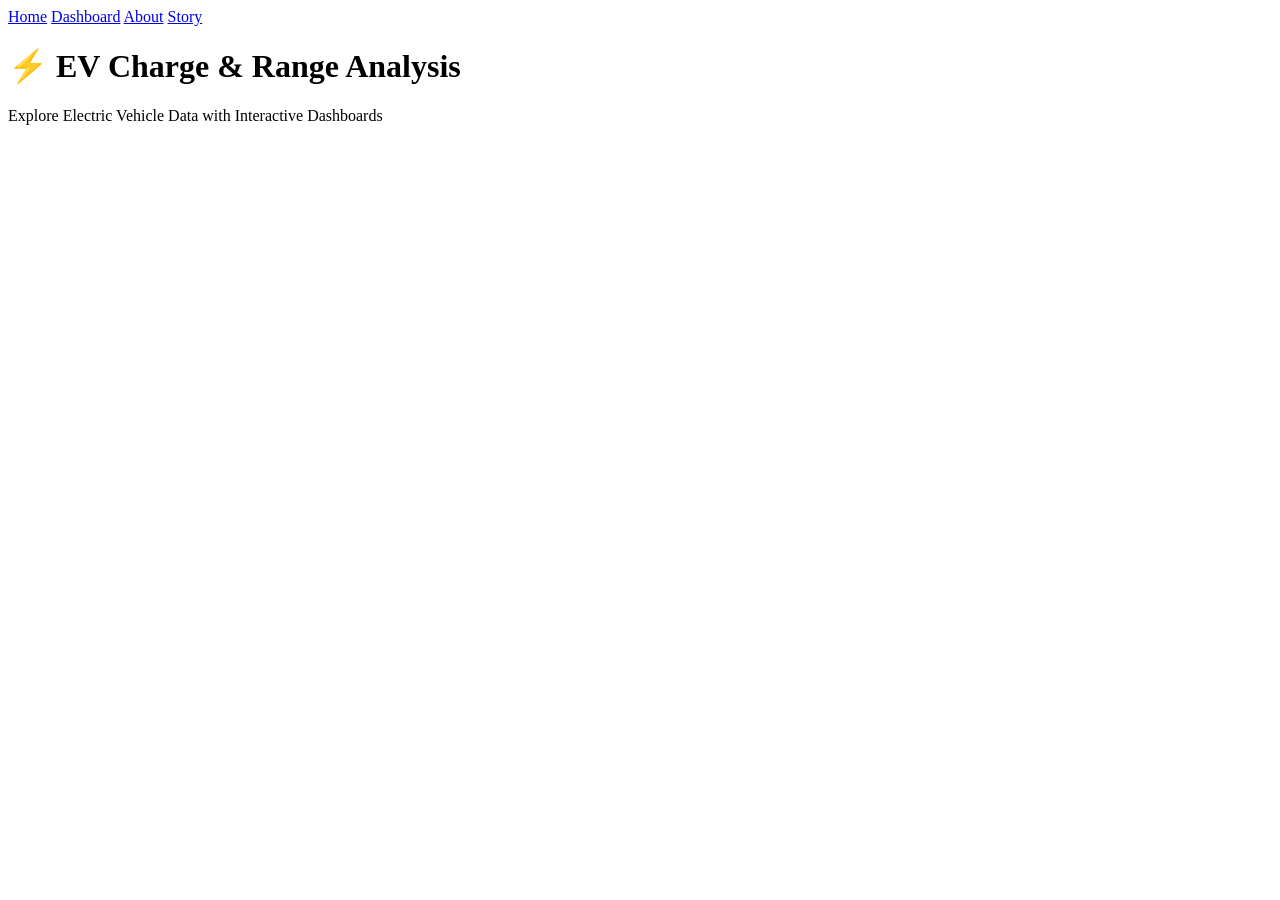
==== templates/index.html @ 2455f942 "initial commit" ====
<!DOCTYPE html>
<html>
<head>
    <title>EV Analysis</title>
    <link rel="stylesheet" href="{{ url_for('static', filename='style.css') }}">
</head>
<body>

<div class="navbar">
    <a href="/">Home</a>
    <a href="/dashboard">Dashboard</a>
    <a href="/about">About</a>
    <a href="/story">Story</a>
</div>

<div class="container">
    <h1>⚡ EV Charge & Range Analysis</h1>
    <p>Explore Electric Vehicle Data with Interactive Dashboards</p>
</div>

</body>
</html>
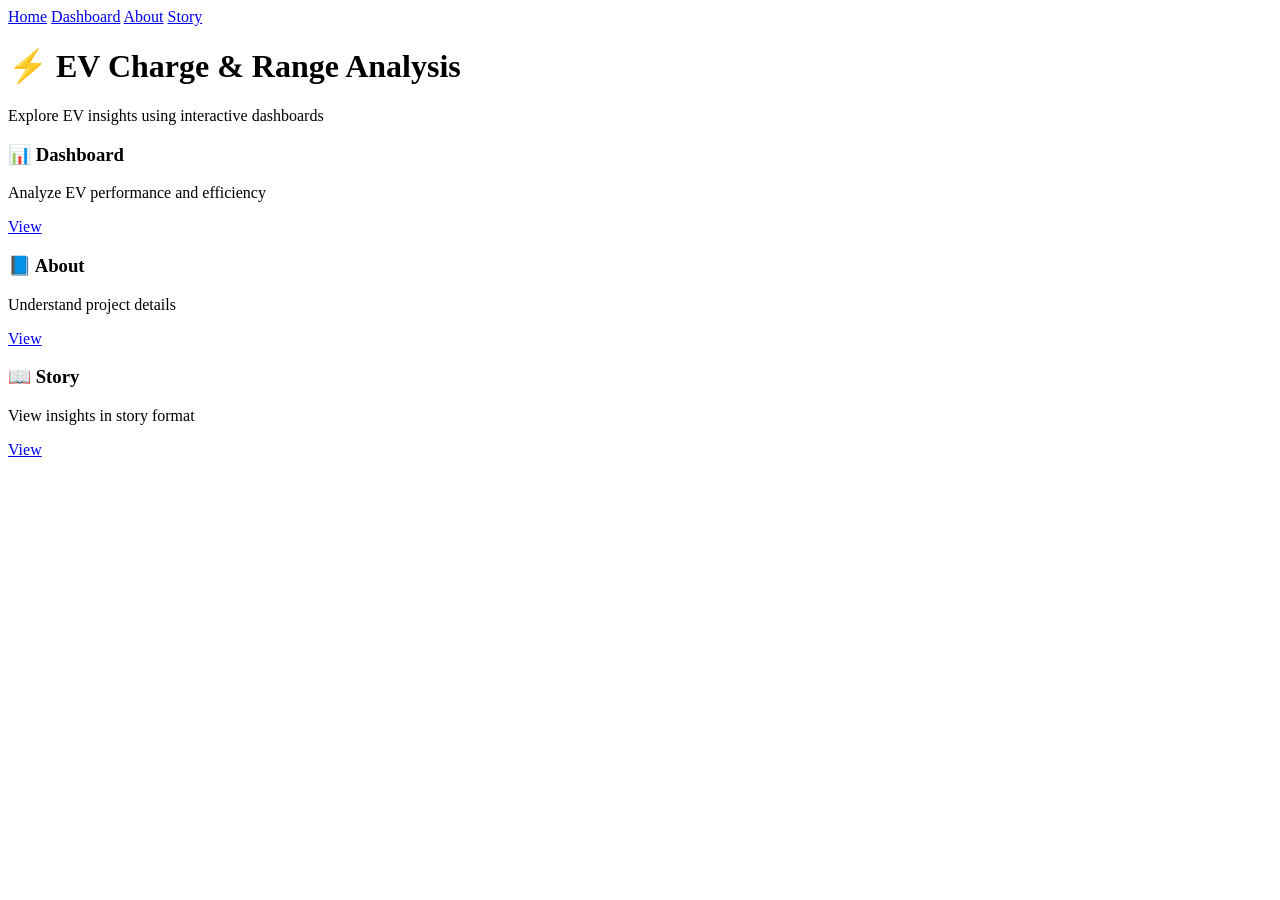
==== commit f45bb7fd: "Update index.html" ====
--- a/templates/index.html
+++ b/templates/index.html
@@ -1,9 +1,10 @@
 <!DOCTYPE html>
 <html>
 <head>
-    <title>EV Analysis</title>
-    <link rel="stylesheet" href="{{ url_for('static', filename='style.css') }}">
+<title>EV Analysis</title>
+<link rel="stylesheet" href="{{ url_for('static', filename='style.css') }}">
 </head>
+
 <body>
 
 <div class="navbar">
@@ -14,9 +15,33 @@
 </div>
 
 <div class="container">
-    <h1>⚡ EV Charge & Range Analysis</h1>
-    <p>Explore Electric Vehicle Data with Interactive Dashboards</p>
+
+<h1>⚡ EV Charge & Range Analysis</h1>
+<p>Explore EV insights using interactive dashboards</p>
+
+<div class="grid">
+
+<div class="card small-card">
+<h3>📊 Dashboard</h3>
+<p>Analyze EV performance and efficiency</p>
+<a href="/dashboard" class="btn">View</a>
+</div>
+
+<div class="card small-card">
+<h3>📘 About</h3>
+<p>Understand project details</p>
+<a href="/about" class="btn">View</a>
+</div>
+
+<div class="card small-card">
+<h3>📖 Story</h3>
+<p>View insights in story format</p>
+<a href="/story" class="btn">View</a>
+</div>
+
+</div>
+
 </div>
 
 </body>
-</html>+</html>
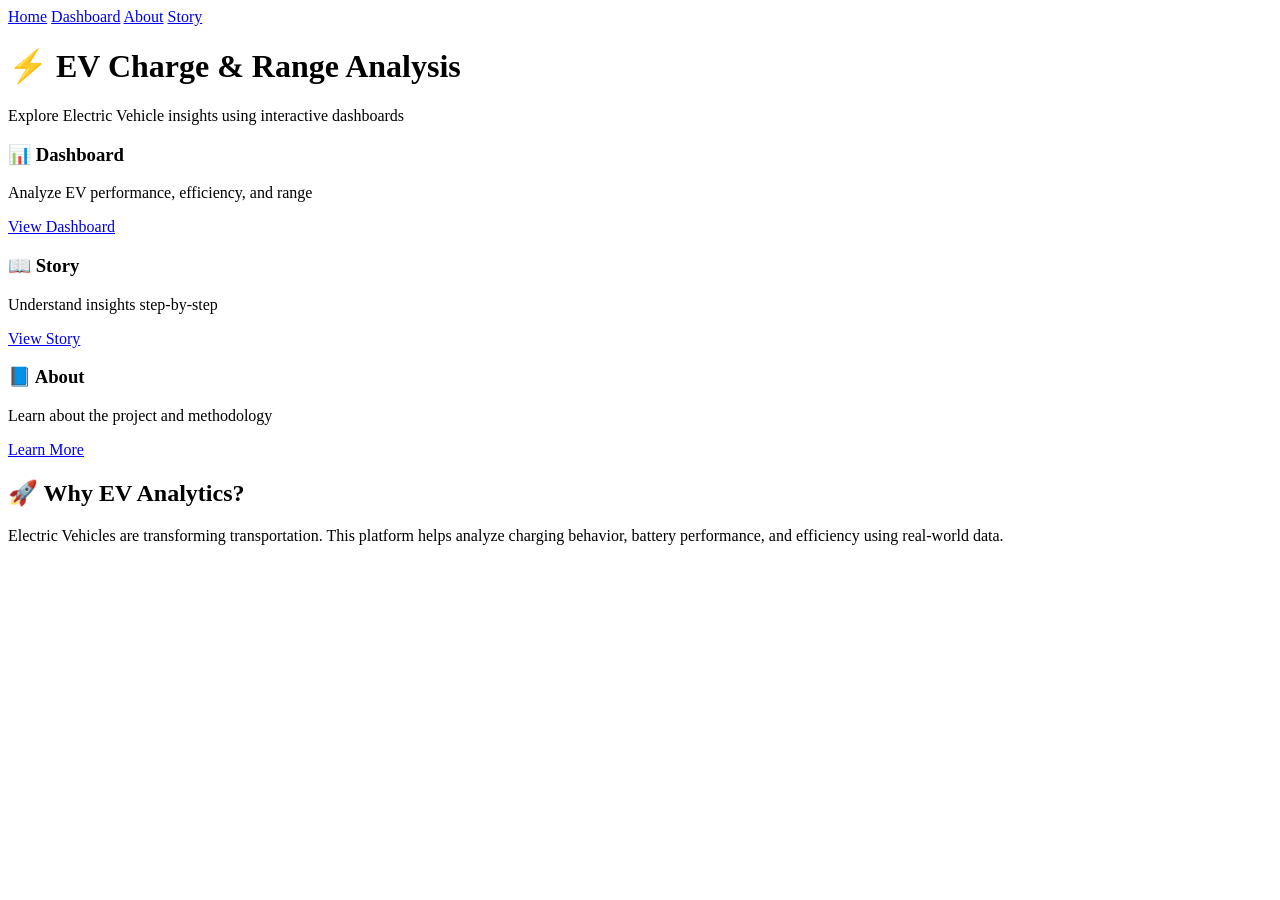
==== commit 07ae2f08: "Update index.html" ====
--- a/templates/index.html
+++ b/templates/index.html
@@ -1,12 +1,13 @@
 <!DOCTYPE html>
 <html>
 <head>
-<title>EV Analysis</title>
-<link rel="stylesheet" href="{{ url_for('static', filename='style.css') }}">
+    <title>EV Analysis</title>
+    <link rel="stylesheet" href="{{ url_for('static', filename='style.css') }}">
 </head>
 
 <body>
 
+<!-- Navbar -->
 <div class="navbar">
     <a href="/">Home</a>
     <a href="/dashboard">Dashboard</a>
@@ -14,31 +15,44 @@
     <a href="/story">Story</a>
 </div>
 
+<!-- Container -->
 <div class="container">
 
 <h1>⚡ EV Charge & Range Analysis</h1>
-<p>Explore EV insights using interactive dashboards</p>
+<p>Explore Electric Vehicle insights using interactive dashboards</p>
 
 <div class="grid">
 
+<!-- Dashboard Card -->
 <div class="card small-card">
 <h3>📊 Dashboard</h3>
-<p>Analyze EV performance and efficiency</p>
-<a href="/dashboard" class="btn">View</a>
+<p>Analyze EV performance, efficiency, and range</p>
+<a href="/dashboard" class="btn">View Dashboard</a>
 </div>
 
+<!-- Story Card -->
+<div class="card small-card">
+<h3>📖 Story</h3>
+<p>Understand insights step-by-step</p>
+<a href="/story" class="btn">View Story</a>
+</div>
+
+<!-- About Card -->
 <div class="card small-card">
 <h3>📘 About</h3>
-<p>Understand project details</p>
-<a href="/about" class="btn">View</a>
+<p>Learn about the project and methodology</p>
+<a href="/about" class="btn">Learn More</a>
 </div>
 
-<div class="card small-card">
-<h3>📖 Story</h3>
-<p>View insights in story format</p>
-<a href="/story" class="btn">View</a>
 </div>
 
+<!-- Extra Section -->
+<div class="card">
+<h2>🚀 Why EV Analytics?</h2>
+<p>
+Electric Vehicles are transforming transportation. This platform helps analyze 
+charging behavior, battery performance, and efficiency using real-world data.
+</p>
 </div>
 
 </div>
